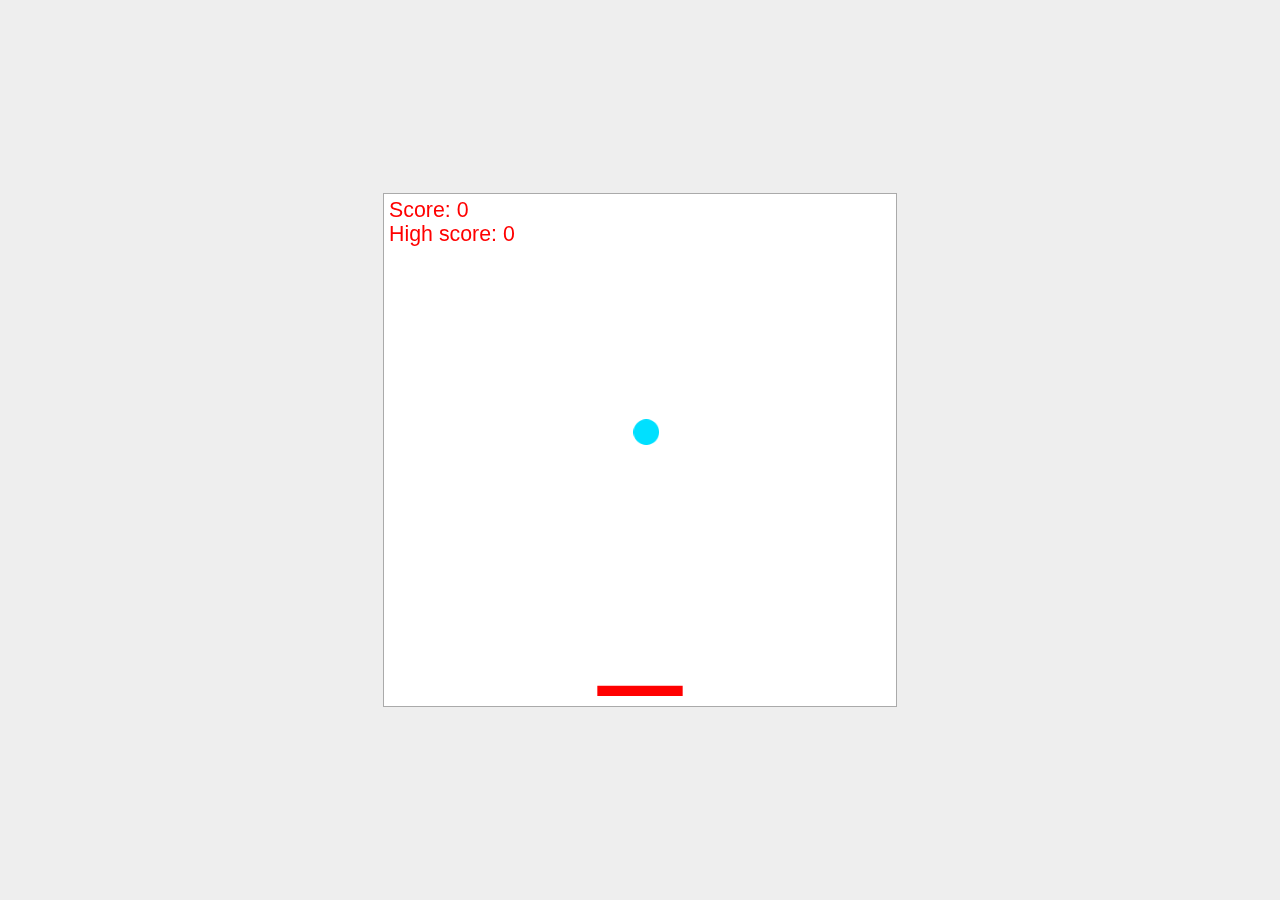
==== canvasAndMovement/index.html @ fd2ddc37 "init commit" ====
<!DOCTYPE html>
<html lang="en">

<head>
  <meta charset="UTF-8">
  <meta name="viewport" content="width=device-width, initial-scale=1.0">
  <title>Movement test</title>
  <style>
    body {
      height: 100vh;
      margin: 0;
      padding: 0;
      background-color: #eee;
      display: flex;
      justify-content: center;
      align-items: center;
    }

    canvas {
      background-color: rgb(255, 255, 255);
      border: 1px solid #aaa;
    }

    img {
      display: none;
    }
  </style>
</head>

<body>
  <img src="ball.png" id="imgBall">
  <canvas id="canvas"></canvas>
  <script src="index.js" type="module"></script>
</body>

</html>
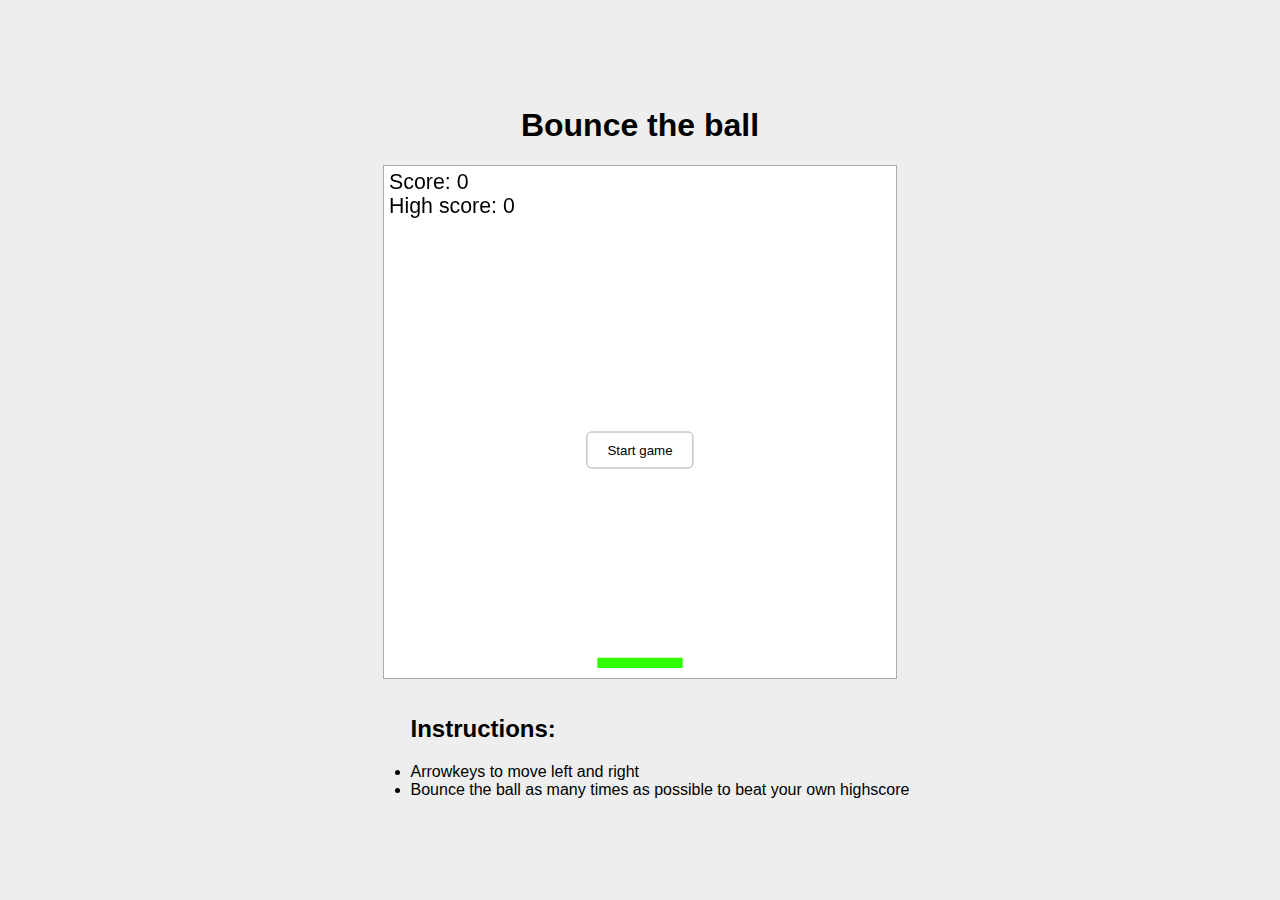
==== commit 04629516: "fixes to bounceTheBall before creating separate branch" ====
--- a/canvasAndMovement/index.html
+++ b/canvasAndMovement/index.html
@@ -12,8 +12,10 @@
       padding: 0;
       background-color: #eee;
       display: flex;
+      flex-direction: column;
       justify-content: center;
       align-items: center;
+      font-family: 'Segoe UI', Tahoma, Geneva, Verdana, sans-serif;
     }
 
     canvas {
@@ -24,12 +26,33 @@
     img {
       display: none;
     }
+
+    button {
+      min-width: fit-content;
+      padding: 10px 20px;
+      border: 1px solid #aaa;
+      border-radius: 5px;
+      background-color: #fff;
+      /* center */
+      position: absolute;
+      top: 50%;
+      left: 50%;
+      transform: translate(-50%, -50%);
+      display: block;
+    }
   </style>
 </head>
 
 <body>
+  <h1>Bounce the ball</h1>
   <img src="ball.png" id="imgBall">
+  <button id="btnStart">Start game</button>
   <canvas id="canvas"></canvas>
+  <ul class="instructions">
+    <h2>Instructions:</h2>
+    <li>Arrowkeys to move left and right</li>
+    <li>Bounce the ball as many times as possible to beat your own highscore</li>
+  </ul>
   <script src="index.js" type="module"></script>
 </body>
 
